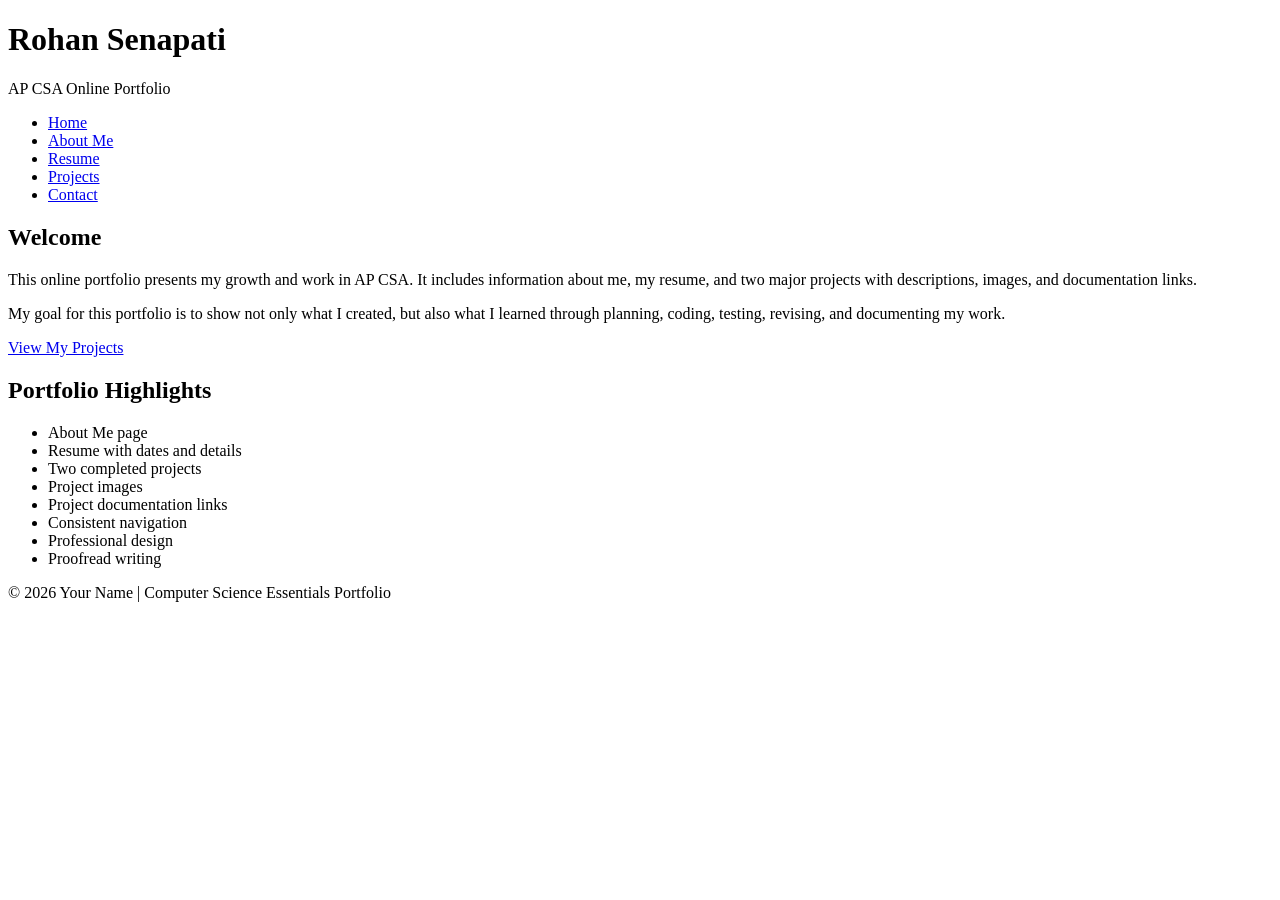
==== index.html @ e4476ceb "Create index.html" ====
<!DOCTYPE html>
<html lang="en">
<head>
  <meta charset="UTF-8" />
  <meta name="viewport" content="width=device-width, initial-scale=1.0" />
  <title>Your Name</title>
  <link rel="stylesheet" href="style.css" />
</head>
<body>
  <header>
    <h1>Rohan Senapati</h1>
    <p>AP CSA Online Portfolio</p>
  </header>
  
<nav>
  <ul>
    <li><a href="index.html" class="active">Home</a></li>
    <li><a href="about.html">About Me</a></li>
    <li><a href="resume.html">Resume</a></li>
    <li><a href="projects.html">Projects</a></li>
    <li><a href="contact.html">Contact</a></li>
  </ul>
</nav>

  <main>

    <section class="card">
      <h2>Welcome</h2>
      <p>
        This online portfolio presents my growth and work in AP CSA.
        It includes information about me, my resume, and two major projects with descriptions,
        images, and documentation links.
      </p>
      <p>
        My goal for this portfolio is to show not only what I created, but also what I learned
        through planning, coding, testing, revising, and documenting my work.
      </p>
      <a class="btn" href="projects.html">View My Projects</a>
    </section>

    <section class="card">
      <h2>Portfolio Highlights</h2>
      <ul class="checklist">
        <li>About Me page</li>
        <li>Resume with dates and details</li>
        <li>Two completed projects</li>
        <li>Project images</li>
        <li>Project documentation links</li>
        <li>Consistent navigation</li>
        <li>Professional design</li>
        <li>Proofread writing</li>
      </ul>
    </section>

  </main>
  <footer>
    <p>&copy; 2026 Your Name | Computer Science Essentials Portfolio</p>
  </footer>
</body>
</html>
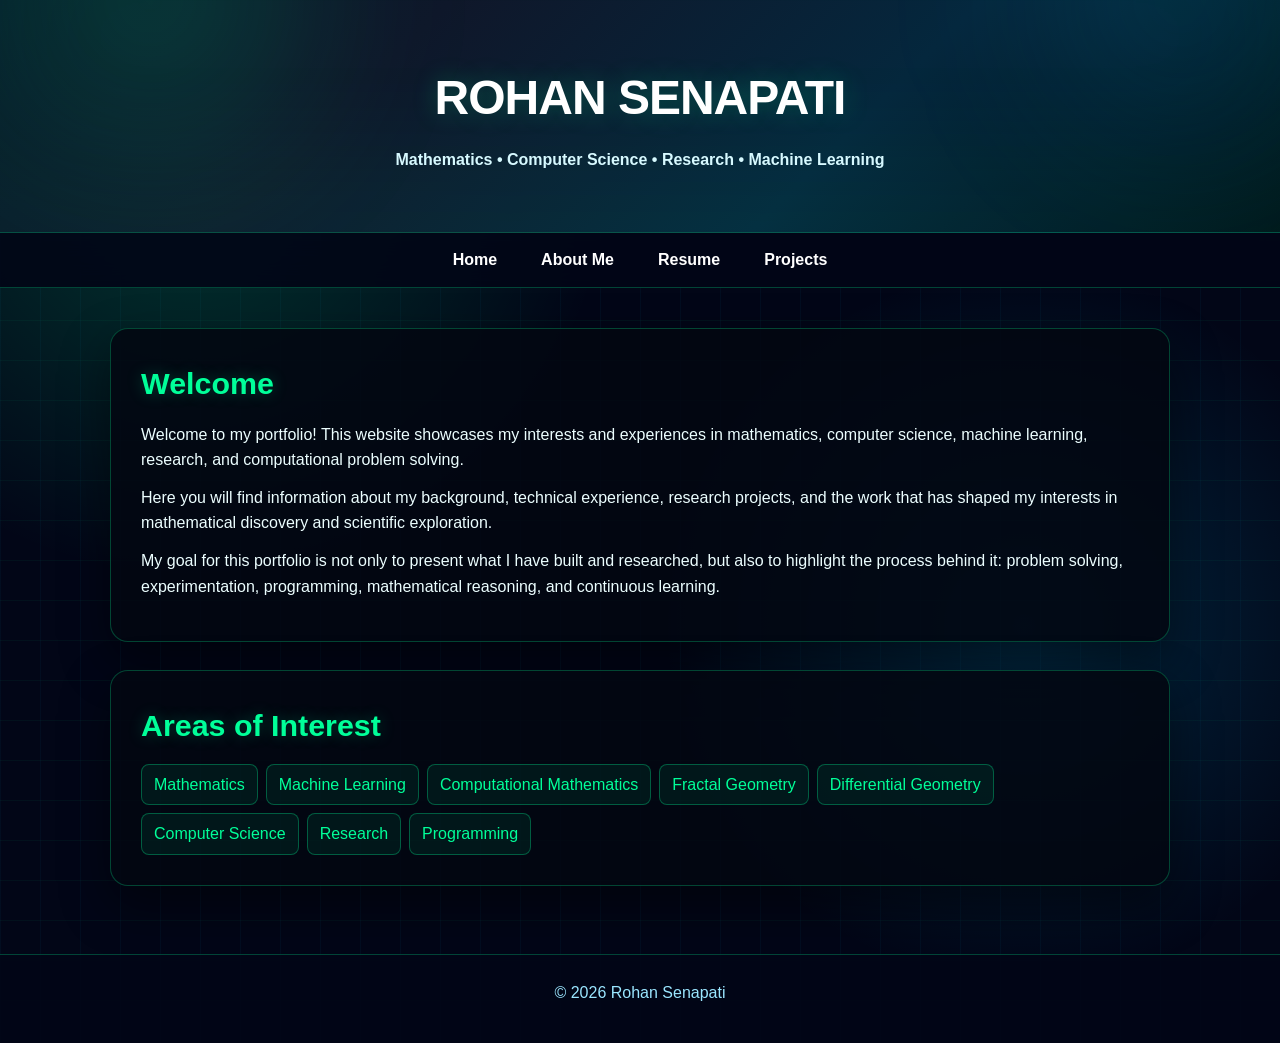
==== commit 6d20098d: "Update index.html" ====
--- a/index.html
+++ b/index.html
@@ -1,60 +1,74 @@
 <!DOCTYPE html>
 <html lang="en">
 <head>
-  <meta charset="UTF-8" />
-  <meta name="viewport" content="width=device-width, initial-scale=1.0" />
-  <title>Your Name</title>
-  <link rel="stylesheet" href="style.css" />
+  <meta charset="UTF-8">
+  <meta name="viewport" content="width=device-width, initial-scale=1.0">
+  <title>Home</title>
+  <link rel="stylesheet" href="style.css">
 </head>
+
 <body>
-  <header>
-    <h1>Rohan Senapati</h1>
-    <p>AP CSA Online Portfolio</p>
-  </header>
-  
+
+<header>
+  <h1>Rohan Senapati</h1>
+  <p>Mathematics • Computer Science • Research • Machine Learning</p>
+</header>
+
 <nav>
   <ul>
     <li><a href="index.html" class="active">Home</a></li>
     <li><a href="about.html">About Me</a></li>
     <li><a href="resume.html">Resume</a></li>
     <li><a href="projects.html">Projects</a></li>
-    <li><a href="contact.html">Contact</a></li>
   </ul>
 </nav>
 
-  <main>
+<main>
 
-    <section class="card">
-      <h2>Welcome</h2>
-      <p>
-        This online portfolio presents my growth and work in AP CSA.
-        It includes information about me, my resume, and two major projects with descriptions,
-        images, and documentation links.
-      </p>
-      <p>
-        My goal for this portfolio is to show not only what I created, but also what I learned
-        through planning, coding, testing, revising, and documenting my work.
-      </p>
-      <a class="btn" href="projects.html">View My Projects</a>
-    </section>
+<section class="card">
 
-    <section class="card">
-      <h2>Portfolio Highlights</h2>
-      <ul class="checklist">
-        <li>About Me page</li>
-        <li>Resume with dates and details</li>
-        <li>Two completed projects</li>
-        <li>Project images</li>
-        <li>Project documentation links</li>
-        <li>Consistent navigation</li>
-        <li>Professional design</li>
-        <li>Proofread writing</li>
-      </ul>
-    </section>
+  <h2>Welcome</h2>
 
-  </main>
-  <footer>
-    <p>&copy; 2026 Your Name | Computer Science Essentials Portfolio</p>
-  </footer>
+  <p>
+    Welcome to my portfolio! This website showcases my interests and experiences
+    in mathematics, computer science, machine learning, research, and
+    computational problem solving.
+  </p>
+
+  <p>
+    Here you will find information about my background, technical experience,
+    research projects, and the work that has shaped my interests in
+    mathematical discovery and scientific exploration.
+  </p>
+
+  <p>
+    My goal for this portfolio is not only to present what I have built and
+    researched, but also to highlight the process behind it: problem solving,
+    experimentation, programming, mathematical reasoning, and continuous learning.
+  </p>
+
+</section>
+
+<section class="card">
+  <h2>Areas of Interest</h2>
+  <div class="tag-row">
+    <span class="tag">Mathematics</span>
+    <span class="tag">Machine Learning</span>
+    <span class="tag">Computational Mathematics</span>
+    <span class="tag">Fractal Geometry</span>
+    <span class="tag">Differential Geometry</span>
+    <span class="tag">Computer Science</span>
+    <span class="tag">Research</span>
+    <span class="tag">Programming</span>
+  </div>
+
+</section>
+
+</main>
+
+<footer>
+  <p>© 2026 Rohan Senapati</p>
+</footer>
+
 </body>
 </html>
--- a/style.css
+++ b/style.css
@@ -0,0 +1,564 @@
+* {
+  box-sizing:border-box;
+  margin:0;
+  padding:0;
+}
+
+:root{
+ --bg:#020617;
+ --card:rgba(3,7,18,.88);
+
+ --text:#ecfeff;
+ --muted:#9ae6ff;
+
+ --green:#00ff99;
+ --cyan:#00c2ff;
+ --purple:#f472ff;
+
+ --border:rgba(0,255,153,.25);
+}
+
+html{
+ scroll-behavior:smooth;
+}
+
+body{
+
+ font-family:Arial,Helvetica,sans-serif;
+
+ color:var(--text);
+
+ background:
+
+ linear-gradient(
+ rgba(0,255,153,.045) 1px,
+ transparent 1px
+ ),
+
+ linear-gradient(
+ 90deg,
+ rgba(0,194,255,.04) 1px,
+ transparent 1px
+ ),
+
+ radial-gradient(
+ circle at 15% 15%,
+ rgba(0,255,153,.20),
+ transparent 30%
+ ),
+
+ radial-gradient(
+ circle at 80% 60%,
+ rgba(0,194,255,.18),
+ transparent 30%
+ ),
+
+ #020617;
+
+ background-size:
+ 40px 40px,
+ 40px 40px,
+ auto,
+ auto,
+ auto;
+
+ min-height:100vh;
+
+ line-height:1.6;
+
+}
+
+
+header{
+
+ padding:60px 20px;
+
+ text-align:center;
+
+ color:white;
+
+ background:
+
+ linear-gradient(
+ 135deg,
+
+ #071526 0%,
+
+ #0f172a 30%,
+
+ #05273d 65%,
+
+ #021018 100%
+
+ );
+
+ border-bottom:
+
+ 1px solid rgba(0,255,153,.25);
+
+ box-shadow:
+
+ inset 0 -80px 120px rgba(0,255,153,.05);
+
+ position:relative;
+
+ overflow:hidden;
+
+}
+
+header::before{
+
+ content:"";
+
+ position:absolute;
+
+ width:500px;
+
+ height:500px;
+
+ background:
+
+ radial-gradient(
+
+ circle,
+
+ rgba(0,255,153,.18),
+
+ transparent 70%
+
+ );
+
+ top:-250px;
+
+ left:-100px;
+
+ filter:blur(60px);
+
+}
+
+header::after{
+
+ content:"";
+
+ position:absolute;
+
+ width:400px;
+
+ height:400px;
+
+ background:
+
+ radial-gradient(
+
+ circle,
+
+ rgba(0,194,255,.16),
+
+ transparent 70%
+
+ );
+
+ right:-100px;
+
+ top:-200px;
+
+ filter:blur(70px);
+
+}
+
+header h1{
+
+ position:relative;
+
+ z-index:2;
+
+ font-size:3rem;
+
+ text-transform:uppercase;
+
+ letter-spacing:-1px;
+
+ margin-bottom:10px;
+
+ text-shadow:
+
+ 0 0 25px rgba(0,255,153,.25);
+
+}
+
+header p{
+
+ position:relative;
+
+ z-index:2;
+
+ max-width:760px;
+
+ margin:auto;
+
+ color:#d7f9ff;
+
+}
+
+header h1{
+
+ font-size:3rem;
+
+ margin-bottom:10px;
+
+ text-transform:uppercase;
+
+ letter-spacing:-1px;
+
+}
+
+header p{
+
+ max-width:760px;
+
+ margin:auto;
+
+ font-weight:bold;
+
+}
+
+nav{
+
+ position:sticky;
+
+ top:0;
+
+ z-index:100;
+
+ backdrop-filter:blur(12px);
+
+ background:
+
+ rgba(2,6,23,.9);
+
+ border-bottom:
+
+ 1px solid var(--border);
+
+}
+
+nav ul{
+
+ list-style:none;
+
+ display:flex;
+
+ justify-content:center;
+
+ flex-wrap:wrap;
+
+ gap:10px;
+
+ padding:14px;
+
+}
+
+nav a{
+
+ color:white;
+
+ text-decoration:none;
+
+ font-weight:bold;
+
+ padding:10px 16px;
+
+ border-radius:8px;
+
+ border:
+
+ 1px solid transparent;
+
+ transition:.2s;
+
+}
+
+nav a:hover{
+
+ color:var(--green);
+
+ border:
+
+ 1px solid var(--green);
+
+ box-shadow:
+
+ 0 0 20px rgba(0,255,153,.25);
+
+}
+
+main{
+
+ max-width:1100px;
+
+ margin:auto;
+
+ padding:40px 20px;
+
+}
+
+.card{
+
+ background:var(--card);
+
+ border:
+
+ 1px solid var(--border);
+
+ border-radius:18px;
+
+ padding:30px;
+
+ margin-bottom:28px;
+
+ box-shadow:
+
+ 0 20px 50px rgba(0,0,0,.45);
+
+ transition:.25s;
+
+}
+
+.card:hover{
+
+ transform:
+
+ translateY(-3px);
+
+ box-shadow:
+
+ 0 0 30px rgba(0,194,255,.15),
+
+ 0 20px 60px rgba(0,0,0,.45);
+
+}
+
+h2{
+
+ color:var(--green);
+
+ font-size:1.9rem;
+
+ margin-bottom:14px;
+
+ text-shadow:
+
+ 0 0 16px rgba(0,255,153,.25);
+
+}
+
+h3{
+
+ color:var(--cyan);
+
+ margin-bottom:8px;
+
+}
+
+p{
+
+ margin-bottom:12px;
+
+}
+
+a{
+
+ color:var(--green);
+
+}
+
+a:hover{
+
+ color:var(--purple);
+
+}
+
+.grid{
+
+ display:grid;
+
+ grid-template-columns:
+
+ repeat(
+ auto-fit,
+ minmax(260px,1fr)
+ );
+
+ gap:22px;
+
+}
+
+.muted{
+
+ color:var(--muted);
+
+}
+
+.btn{
+
+ display:inline-block;
+
+ padding:
+
+ 12px 20px;
+
+ border-radius:8px;
+
+ text-decoration:none;
+
+ font-weight:bold;
+
+ margin-top:10px;
+
+ background:
+
+ linear-gradient(
+ 90deg,
+ var(--green),
+ var(--cyan)
+ );
+
+ color:#021018;
+
+ box-shadow:
+
+ 0 0 25px rgba(0,255,153,.25);
+
+}
+
+.btn:hover{
+
+ transform:
+
+ translateY(-2px);
+
+}
+
+.tag-row{
+
+ display:flex;
+
+ flex-wrap:wrap;
+
+ gap:8px;
+
+ margin-top:10px;
+
+}
+
+.tag{
+
+ padding:7px 12px;
+
+ border-radius:8px;
+
+ border:
+
+ 1px solid rgba(0,255,153,.3);
+
+ color:var(--green);
+
+ background:
+
+ rgba(0,255,153,.07);
+
+}
+
+.resume-item,
+.project-section{
+
+ border-bottom:
+
+ 1px solid rgba(0,255,153,.18);
+
+ padding-bottom:16px;
+
+ margin-bottom:18px;
+
+}
+
+.resume-item:last-child,
+.project-section:last-child{
+
+ border:none;
+
+}
+
+.project-image{
+
+ min-height:220px;
+
+ border-radius:14px;
+
+ display:flex;
+
+ justify-content:center;
+
+ align-items:center;
+
+ text-align:center;
+
+ padding:24px;
+
+ color:var(--green);
+
+ font-weight:bold;
+
+ border:
+
+ 1px dashed rgba(0,255,153,.45);
+
+ background:
+
+ linear-gradient(
+ 135deg,
+ rgba(0,255,153,.1),
+ rgba(0,194,255,.08)
+ );
+
+}
+
+footer{
+
+ text-align:center;
+
+ padding:25px;
+
+ border-top:
+
+ 1px solid var(--border);
+
+ background:
+
+ rgba(2,6,23,.95);
+
+ color:var(--muted);
+
+}
+
+.checklist{
+
+ columns:2;
+
+}
+
+@media(max-width:700px){
+
+ header h1{
+
+  font-size:2.2rem;
+
+ }
+
+ .checklist{
+
+  columns:1;
+
+ }
+
+}
